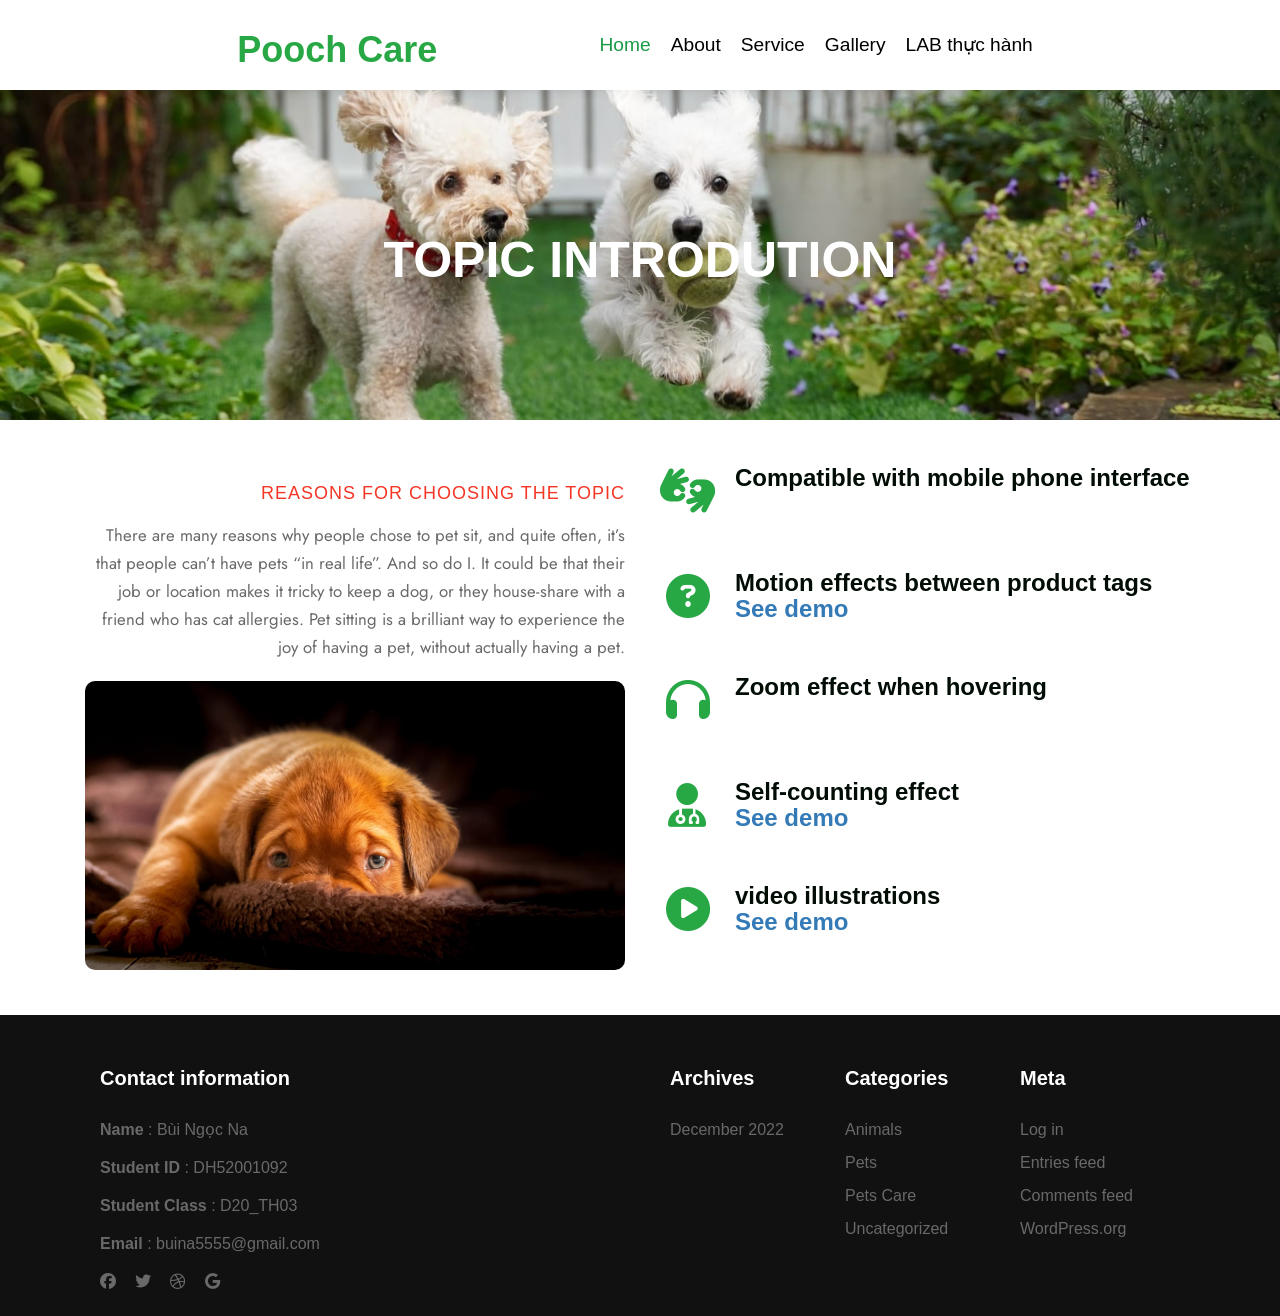
==== about.html @ baf22b52 "daud 1" ====
<!DOCTYPE html>
<html lang="en">
  <head>
    <link rel="stylesheet" href="./styleAbout.css" />
    <link rel="icon" href="./img/favicon-32x32.png" />
    <title>Poochcare Animal</title>
    <!-- Required meta tags -->
    <meta charset="utf-8" />
    <meta
      name="viewport"
      content="width=device-width, initial-scale=1, shrink-to-fit=no"
    />
    <!-- End required meta tags -->
    <!-- Bootstrap CSS -->
    <link
      rel="stylesheet"
      href="https://stackpath.bootstrapcdn.com/bootstrap/4.3.1/css/bootstrap.min.css"
      integrity="sha384-ggOyR0iXCbMQv3Xipma34MD+dH/1fQ784/j6cY/iJTQUOhcWr7x9JvoRxT2MZw1T"
      crossorigin="anonymous"
    />
    <link
      rel="stylesheet"
      href="https://cdnjs.cloudflare.com/ajax/libs/font-awesome/6.2.0/css/all.min.css"
    />
    <link
      href="//netdna.bootstrapcdn.com/bootstrap/3.0.0/css/bootstrap.min.css"
      rel="stylesheet"
    />
    <link
      rel="stylesheet"
      href="https://cdnjs.cloudflare.com/ajax/libs/OwlCarousel2/2.3.4/assets/owl.carousel.min.css"
      integrity="sha512-tS3S5qG0BlhnQROyJXvNjeEM4UpMXHrQfTGmbQ1gKmelCxlSEBUaxhRBj/EFTzpbP4RVSrpEikbmdJobCvhE3g=="
      crossorigin="anonymous"
      referrerpolicy="no-referrer"
    />
    <link
      rel="stylesheet"
      href="https://cdnjs.cloudflare.com/ajax/libs/OwlCarousel2/2.3.4/assets/owl.theme.default.min.css"
      integrity="sha512-sMXtMNL1zRzolHYKEujM2AqCLUR9F2C4/05cdbxjjLSRvMQIciEPCQZo++nk7go3BtSuK9kfa/s+a4f4i5pLkw=="
      crossorigin="anonymous"
      referrerpolicy="no-referrer"
    />
    <!-- End bootstrap CSS -->
  </head>
  <body>
    <!-- Start header -->
    <section class="header">
      <div class="container">
        <div class="logo">
          <h1>Pooch Care</h1>
        </div>
        <!-- Start navigation bar -->
        <div class="navigation">
          <div><a style="color: #189a46" href="./index.html">Home</a></div>
          <div><a href="./about.html">About</a></div>
          <div><a href="./service.html">Service</a></div>
          <div><a href="#">Gallery</a></div>
          <div><a href="#">LAB thực hành</a></div>
        </div>
        <!-- End navigation bar -->
      </div>
    </section>
    <div class="header-fixed-space-height"></div>
    <!-- End header -->
    <!-- Start breadcumb -->
    <section class="breadcumb text-center">
      <div class="breadcumb-bg breadcumb-bg-about py-sm-5 py-4">
        <div class="container py-2">
          <h2 class="title aboutBanner">TOPIC INTRODUTION</h2>
        </div>
      </div>
    </section>
    <!-- End breadcumb -->
    <!-- Start content -->
    <section class="content py-5">
      <div class="container py-lg-4">
        <div class="content-info-in">
          <div class="content-left col-lg-6 pr-lg-4 text-lg-right">
            <h6 class="sub-title">Reasons For Choosing The Topic</h6>
            <p>
              There are many reasons why people chose to pet sit, and quite
              often, it’s that people can’t have pets “in real life”. And so do
              I. It could be that their job or location makes it tricky to keep
              a dog, or they house-share with a friend who has cat allergies.
              Pet sitting is a brilliant way to experience the joy of having a
              pet, without actually having a pet.
            </p>
            <img src="./img/banner4.jpg" alt="" class="img-fluid mt-3" />
          </div>
          <div class="content-right col-lg-6 pl-lg-4">
            <div class="content-right-grid mb-lg-5 mb-4">
              <div class="col-md-2 content-right-icon">
                <div class="content-icon">
                  <i class="fa fa-american-sign-language-interpreting"></i>
                </div>
              </div>
              <div class="col-md-10 content-right-info">
                <h6>Compatible with mobile phone interface</h6>
              </div>
            </div>
            <div class="content-right-grid mb-lg-5 mb-4">
              <div class="col-md-2 content-right-icon">
                <div class="content-icon">
                  <i class="fa fa-question-circle"></i>
                </div>
              </div>
              <div class="col-md-10 content-right-info">
                <h6>
                  Motion effects between product tags <br />
                  <a href="./index.html#features">See demo</a>
                </h6>
              </div>
            </div>
            <div class="content-right-grid mb-lg-5 mb-4">
              <div class="col-md-2 content-right-icon">
                <div class="content-icon">
                  <i class="fa fa-headphones"></i>
                </div>
              </div>
              <div class="col-md-10 content-right-info">
                <h6>Zoom effect when hovering</h6>
              </div>
            </div>
            <div class="content-right-grid mb-lg-5 mb-4">
              <div class="col-md-2 content-right-icon">
                <div class="content-icon">
                  <i class="fa fa-user-md"></i>
                </div>
              </div>
              <div class="col-md-10 content-right-info">
                <h6>
                  Self-counting effect <br />
                  <a href="./index.html#stats">See demo</a>
                </h6>
              </div>
            </div>
            <div class="content-right-grid">
              <div class="col-md-2 content-right-icon">
                <div class="content-icon">
                  <i class="fa fa-play-circle"></i>
                </div>
              </div>
              <div class="col-md-10 content-right-info">
                <h6>
                  video illustrations <br />
                  <a href="./index.html#video-popup">See demo</a>
                </h6>
              </div>
            </div>
          </div>
        </div>
      </div>
    </section>
    <!-- End content -->
    <!-- Start footer -->
    <section class="footer">
      <footer class="footer-28">
        <div class="footer-bg-layer">
          <div class="container py-lg-3">
            <div class="footer-top d-flex">
              <div class="footer-list col-lg-6 mt-5 col-md-5">
                <h6 class="footer-title">Contact information</h6>
                <ul>
                  <li>
                    <p><strong>Name</strong> : Bùi Ngọc Na</p>
                  </li>
                  <li>
                    <p>
                      <strong>Student ID </strong>
                      : DH52001092
                    </p>
                  </li>
                  <li>
                    <p>
                      <strong>Student Class </strong>
                      : D20_TH03
                    </p>
                  </li>
                  <li>
                    <p>
                      <strong>Email</strong>
                      <a
                        href="mailto:
                            buina5555@gmail.com"
                      >
                        : buina5555@gmail.com
                      </a>
                    </p>
                  </li>
                </ul>
                <div class="footerSocial mt-3">
                  <ul class="social-icon">
                    <li class="facebook">
                      <a
                        href="https://www.facebook.com/w3layouts/"
                        title="Facebook"
                      >
                        <span class="fab fa-facebook" aria-hidden="true"></span>
                      </a>
                    </li>

                    <li class="twitter">
                      <a href="https://twitter.com/W3layouts" title="Twitter">
                        <span class="fab fa-twitter" aria-hidden="true"></span>
                      </a>
                    </li>

                    <li class="dribbble">
                      <a href="https://dribbble.com/w3layouts" title="Dribbble">
                        <span class="fab fa-dribbble" aria-hidden="true"></span>
                      </a>
                    </li>

                    <li class="google">
                      <a
                        href="https://myaccount.google.com/intro/profile"
                        title="Google"
                      >
                        <span class="fab fa-google" aria-hidden="true"></span>
                      </a>
                    </li>
                  </ul>
                </div>
              </div>
              <div class="col-lg-6 col-md-7">
                <div class="list-product">
                  <div class="col-sm-4 col-6 footer-list-product mt-5">
                    <div id="archive">
                      <h6 class="footer-title">Archives</h6>
                      <ul>
                        <li>
                          <a href="https://wp.w3layouts.com/poochcare/2020/12/"
                            >December 2022</a
                          >
                        </li>
                      </ul>
                    </div>
                  </div>
                  <div class="col-sm-4 col-6 footer-list-product mt-5">
                    <div id="Categories">
                      <h6 class="footer-title">Categories</h6>
                      <ul>
                        <li>
                          <a
                            href="https://wp.w3layouts.com/poochcare/category/animals/"
                            >Animals</a
                          >
                        </li>
                        <li>
                          <a
                            href="https://wp.w3layouts.com/poochcare/category/pets/"
                            >Pets</a
                          >
                        </li>
                        <li>
                          <a
                            href="https://wp.w3layouts.com/poochcare/category/pets-care/"
                            >Pets Care</a
                          >
                        </li>
                        <li>
                          <a
                            href="https://wp.w3layouts.com/poochcare/category/uncategorized/"
                            >Uncategorized</a
                          >
                        </li>
                      </ul>
                    </div>
                  </div>
                  <div class="col-sm-4 footer-list-product mt-5">
                    <div id="meta">
                      <h6 class="footer-title">Meta</h6>
                      <ul>
                        <li>
                          <a
                            href="https://wp.w3layouts.com/poochcare/wp-login.php"
                            >Log in</a
                          >
                        </li>
                        <li>
                          <a href="https://wp.w3layouts.com/poochcare/feed/"
                            >Entries feed</a
                          >
                        </li>
                        <li>
                          <a
                            href="https://wp.w3layouts.com/poochcare/comments/feed/"
                            >Comments feed</a
                          >
                        </li>
                        <li>
                          <a href="https://wordpress.org/">WordPress.org</a>
                        </li>
                      </ul>
                    </div>
                  </div>
                </div>
              </div>
            </div>
          </div>
        </div>
      </footer>
    </section>
    <!-- End footer -->
    <script
      src="https://cdnjs.cloudflare.com/ajax/libs/jquery/3.6.1/jquery.min.js"
      integrity="sha512-aVKKRRi/Q/YV+4mjoKBsE4x3H+BkegoM/em46NNlCqNTmUYADjBbeNefNxYV7giUp0VxICtqdrbqU7iVaeZNXA=="
      crossorigin="anonymous"
      referrerpolicy="no-referrer"
    ></script>
    <script
      src="https://cdnjs.cloudflare.com/ajax/libs/OwlCarousel2/2.3.4/owl.carousel.min.js"
      integrity="sha512-bPs7Ae6pVvhOSiIcyUClR7/q2OAsRiovw4vAkX+zJbw3ShAeeqezq50RIIcIURq7Oa20rW2n2q+fyXBNcU9lrw=="
      crossorigin="anonymous"
      referrerpolicy="no-referrer"
    ></script>
    <!-- Code injected by live-server -->
  </body>
</html>
---- styleAbout.css ----
/* import google font */
@import url("https://fonts.googleapis.com/css2?family=Jost:wght@500&display=swap");
:root {
  --green: #189a46;
  --bg-color: #fff;
  --slider-bg-color: #0c0c0c;
  --about-us: #f53626;
  --black-title: #000c04;
  --text: #696969;
  --border-radius: 10px;
  --bg-light: rgba(147, 107, 232, 0.05);
}
* {
  margin: 0;
  padding: 0;
  box-sizing: border-box;
}
html {
  overflow-x: hidden;
}
body {
  overflow-x: hidden;
  font-family: "Jost", sans-serif;
}
/* Start header */
.header {
    position: fixed;
    z-index: 999;
    width: 100%;
    height: 90px;
    box-shadow: 0 3px 9px rgb(0 0 0 / 5%);
    align-items: center;
    background-color: var(--bg-color);
  }
  .header .container {
    display: flex;
    justify-content: space-between;
    height: 100%;
    align-items: center;
  }
  .header .container .logo h1 {
    color: var(--green);
    font-size: 36px;
    font-weight: bolder;
  }
  .header .container .navigation {
    display: flex;
    justify-content: space-between;
  }
  .header .container .navigation > div {
    padding: 0 10px;
  }
  .header .container .navigation div a {
    text-decoration: none;
    color: black;
    font-size: 19.2px;
    display: block;
    position: relative;
  }
  .header .container .navigation div a:hover {
    color: var(--green);
    transition: all 0.4s linear;
  }
  .header .container .navigation div a::after {
    content: "";
    width: 0px;
    height: 2px;
    bottom: -2px;
    left: 0;
    background-color: var(--green);
    position: absolute;
    transition: all 0.4s linear;
  }
  .header .container .navigation div a:hover::after {
    width: 100%;
  }
  .fa-angle-down {
    margin-top: 9px;
    padding-right: 5px;
    color: #999;
    font-size: 10px;
  }
  .header-fixed-space-height {
    margin-top: 90px;
  }
  /* End header */
  /* Start breadcrumb */
  .breadcumb {
    height: 330px;
    background-image: url(./img/banner3.jpg);
    background-repeat: no-repeat;
    background-position: center;
    background-size: cover;
    position: relative;
    z-index: 0;
    display: grid;
    align-items: center;
    padding: 1em 0; 
  }
  .breadcumb h2{
    font-size: 50px;
    font-weight: 600;
    color: #fff;
  }
  /* End breadcrumb */
  /* Start content */
  .content .container .content-info-in {
    display: flex;
    flex-wrap: wrap;
    margin-right: -15px;
    margin-left: -15px;
  }
  .content .container .content-info-in .content-left .sub-title {
    font-size: 18px;
    font-weight: 400;
    text-transform: uppercase;
    line-height: 2em;
    letter-spacing: 1px;
    color: var(--about-us);
  }
  .content .container .content-info-in .content-left p {
    font-size: 1.2em;
    line-height: 28px;
    color: var(--text);
    font-family: 'Jost', sans-serif;
  }
  .content .container .content-info-in .content-left img {
    border-radius: var(--border-radius);
  }
  .content .container .content-info-in .content-right .content-right-grid {
    display: flex;
    flex-wrap: wrap;
    margin-right: -15px;
    margin-left: -15px;
  }
  .content .container .content-info-in .content-right .content-icon {
    color: var(--green);
    font-size: 44px;
    text-align: center;
  } 
  .content .container .content-info-in .content-right .content-icon i {
    margin-top: 4px;
    vertical-align: super;
  }
  .content .container .content-info-in .content-right .content-right-info {
    padding-left: 0;
  }
  .content .container .content-info-in .content-right .content-right-info h6{
    margin: 0px 0 6px 0;
    text-align: left;
    margin-bottom: 0;
    font-weight: 600;
    font-size: 24px;
    color: var(--black-title);
  }
  .content .container .content-info-in .content-right .content-right-grid:hover{
    transition: all 0.5s ease-in-out;
    scale: 1.1;
  }
  /* End content */
  /* Start Footer */
.footer-title {
    color: #fff;
    font-size: 20px;
    line-height: 26px;
    font-weight: 600;
    margin-bottom: 25px;
  }
  .footer-28 {
    background-color: #111;
  }
  .footer-28 ul li {
    list-style: none;
    margin-bottom: 5px;
  }
  .footer-28 ul li p {
    font-weight: normal;
    font-size: 16px;
    color: var(--text);
    line-height: 28px;
  }
  .footer-28 ul li a {
    font-weight: normal;
    font-size: 16px;
    color: var(--text);
    line-height: 28px;
  }
  .footer-28 ul.social-icon li{
    display: inline-block;
    margin-right: 15px;
    margin-bottom: 0;
  }
  /* End Footer */
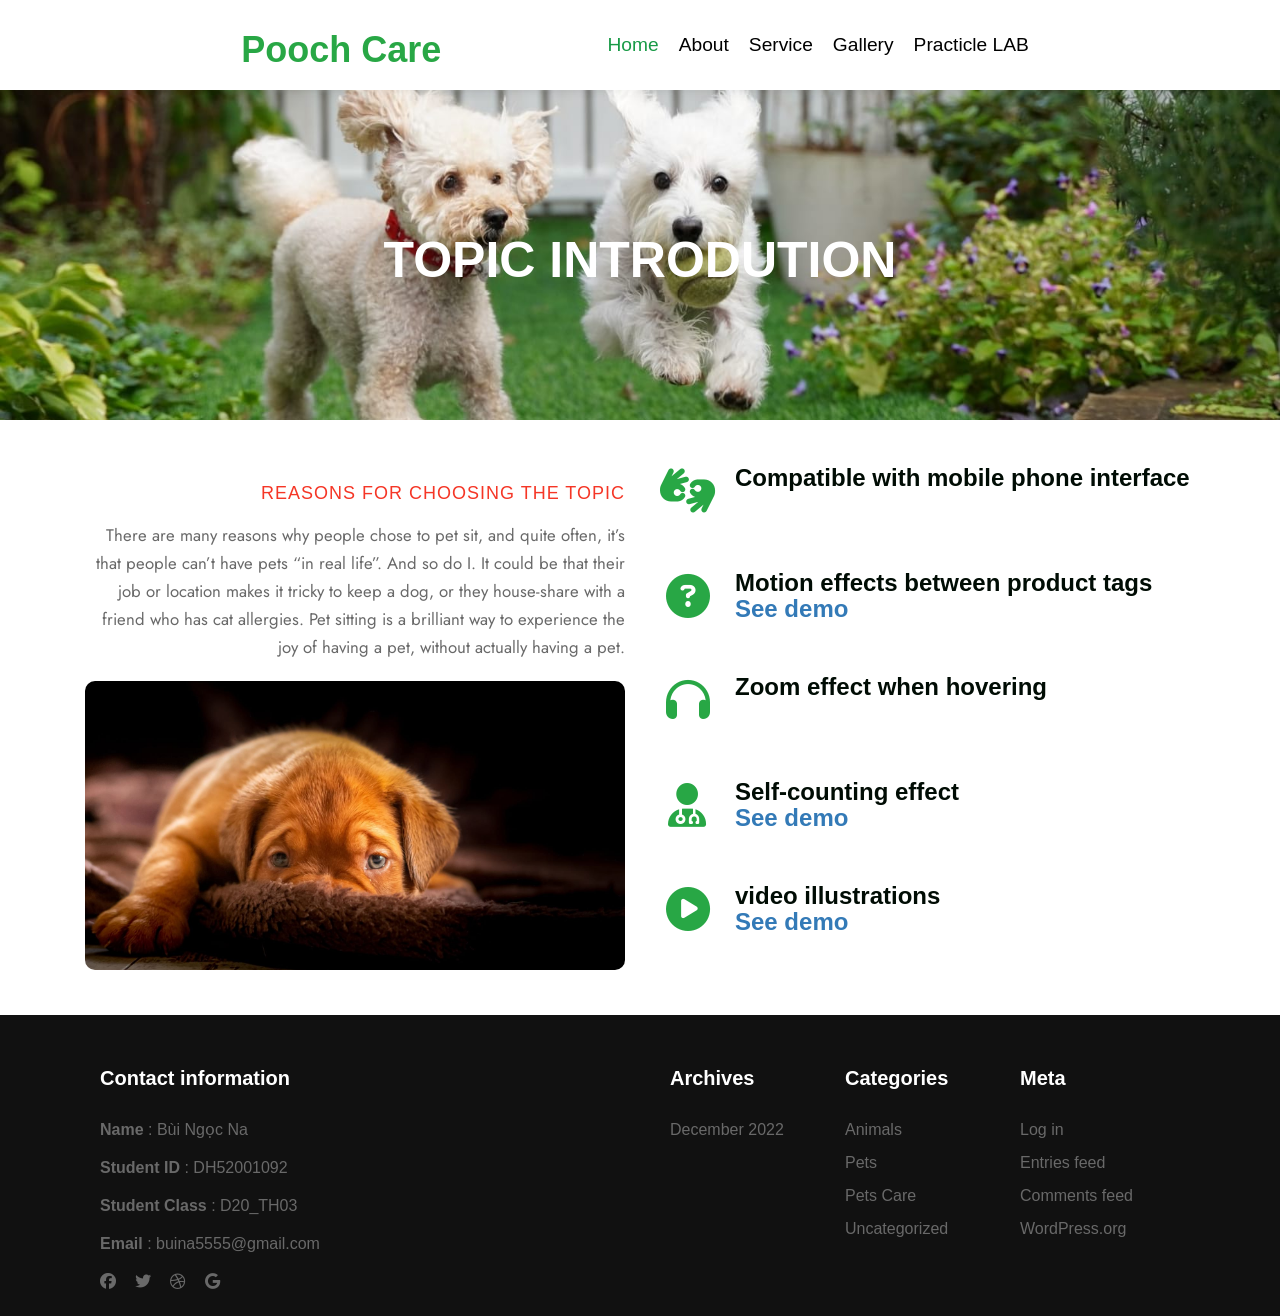
==== commit 700d9595: "abc" ====
--- a/about.html
+++ b/about.html
@@ -54,8 +54,8 @@
           <div><a style="color: #189a46" href="./index.html">Home</a></div>
           <div><a href="./about.html">About</a></div>
           <div><a href="./service.html">Service</a></div>
-          <div><a href="#">Gallery</a></div>
-          <div><a href="#">LAB thực hành</a></div>
+          <div><a href="./gallery.html">Gallery</a></div>
+          <div><a href="#">Practicle LAB</a></div>
         </div>
         <!-- End navigation bar -->
       </div>
@@ -316,4 +316,24 @@
     ></script>
     <!-- Code injected by live-server -->
   </body>
+  <script>
+    function ScrollToTop() {
+      window.scroll({ top: 0, left: 0, behavior: "smooth" });
+    }
+  </script>
+  <script
+    src="https://code.jquery.com/jquery-3.3.1.slim.min.js"
+    integrity="sha384-q8i/X+965DzO0rT7abK41JStQIAqVgRVzpbzo5smXKp4YfRvH+8abtTE1Pi6jizo"
+    crossorigin="anonymous"
+  ></script>
+  <script
+    src="https://cdnjs.cloudflare.com/ajax/libs/popper.js/1.14.7/umd/popper.min.js"
+    integrity="sha384-UO2eT0CpHqdSJQ6hJty5KVphtPhzWj9WO1clHTMGa3JDZwrnQq4sF86dIHNDz0W1"
+    crossorigin="anonymous"
+  ></script>
+  <script
+    src="https://stackpath.bootstrapcdn.com/bootstrap/4.3.1/js/bootstrap.min.js"
+    integrity="sha384-JjSmVgyd0p3pXB1rRibZUAYoIIy6OrQ6VrjIEaFf/nJGzIxFDsf4x0xIM+B07jRM"
+    crossorigin="anonymous"
+  ></script>
 </html>
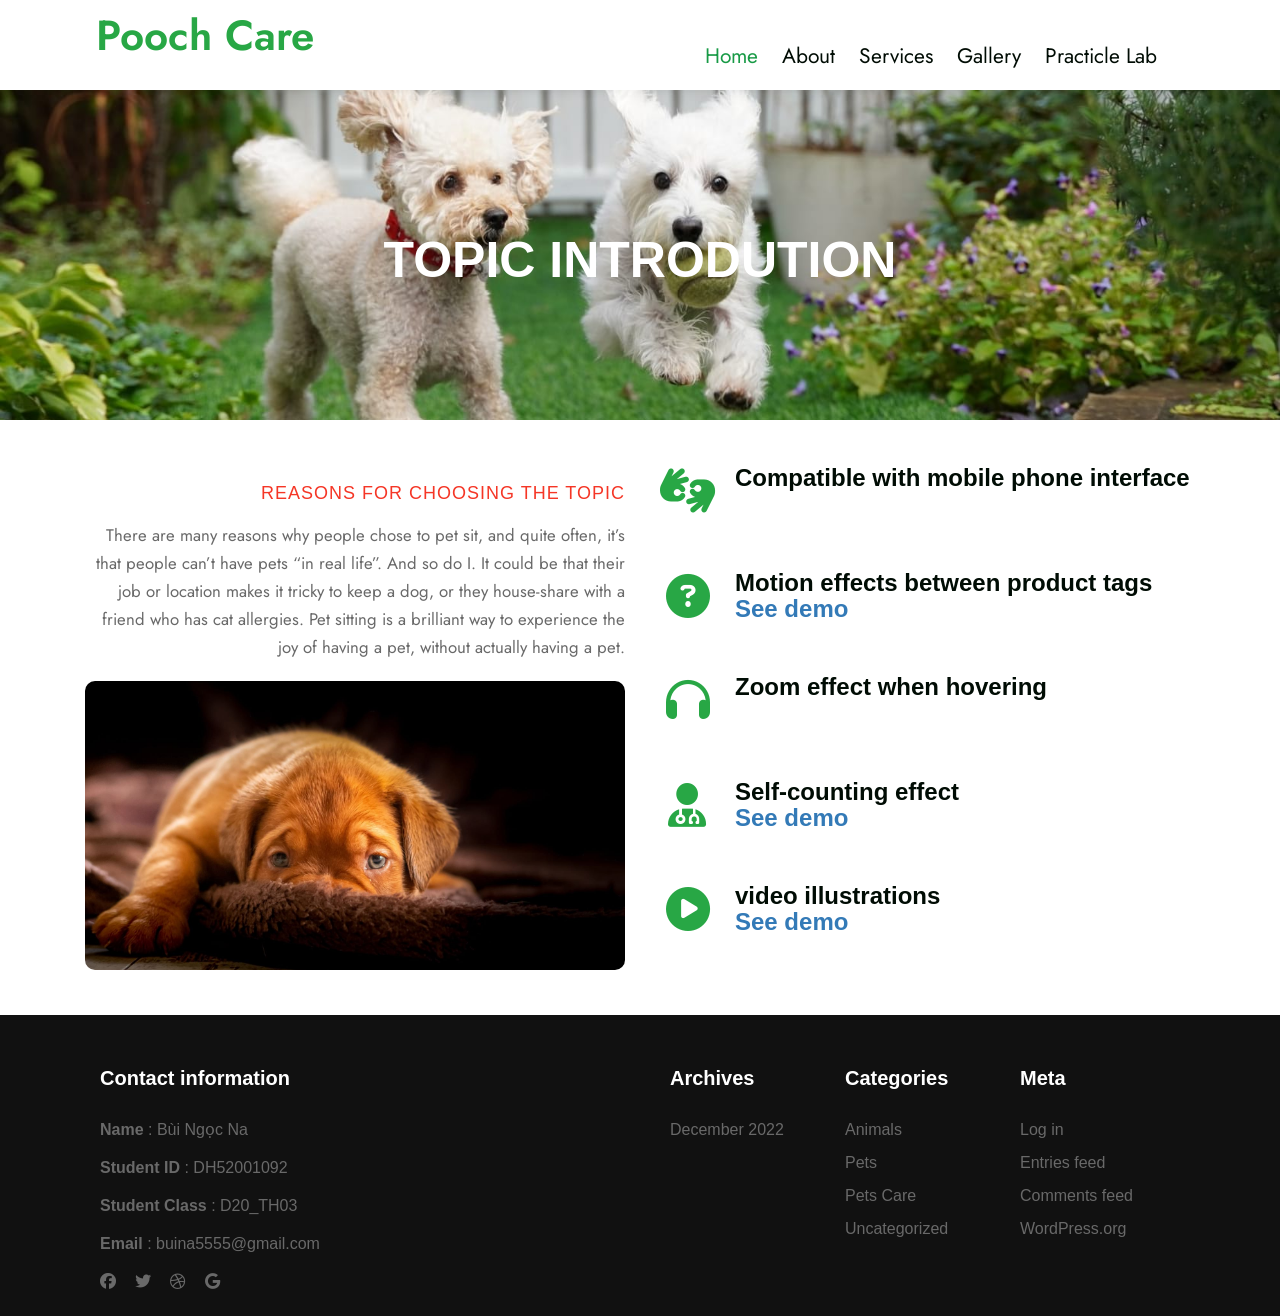
==== commit d531c149: "lasted" ====
--- a/about.html
+++ b/about.html
@@ -44,23 +44,67 @@
   </head>
   <body>
     <!-- Start header -->
-    <section class="header">
-      <div class="container">
-        <div class="logo">
-          <h1>Pooch Care</h1>
+    <header id="site-header" class="main-header fixed-top nav-fixed">
+      <div class="container" id="ctn">
+        <div class="navbar navbar-expand-lg">
+          <h1><a href="./index.html" class="navbar-brand">Pooch Care</a></h1>
+          <div
+            class="navbar-collapse"
+            style="display: contents"
+            id="navbar-content"
+          >
+            <ul id="primary-menu" class="navbar-nav ml-auto">
+              <li
+                id="menu-item-26"
+                class="menu-item menu-item-type-post_type menu-item-object-page menu-item-home current-menu-item page_item page-item-8 current_page_item menu-item-26 nav-item active"
+              >
+                <a
+                  href="./index.html"
+                  class="nav-link active"
+                  style="color: #189a46"
+                  >Home</a
+                >
+              </li>
+              <li
+                id="menu-item-25"
+                class="menu-item menu-item-type-post_type menu-item-object-page menu-item-25 nav-item"
+              >
+                <a href="./about.html" class="nav-link">About</a>
+              </li>
+              <li
+                id="menu-item-24"
+                class="menu-item menu-item-type-post_type menu-item-object-page menu-item-24 nav-item"
+              >
+                <a href="./service.html" class="nav-link">Services</a>
+              </li>
+              <li
+                id="menu-item-23"
+                class="menu-item menu-item-type-post_type menu-item-object-page menu-item-23 nav-item"
+              >
+                <a href="./gallery.html" class="nav-link">Gallery</a>
+              </li>
+              <li
+                id="menu-item-24"
+                class="menu-item menu-item-type-post_type menu-item-object-page menu-item-24 nav-item"
+              >
+                <a href="./service.html" class="nav-link">Practicle Lab</a>
+              </li>
+              
+            </ul>
+            <div id="icon-response">
+                <a
+                  href="javascript:void(0);"
+                  class="icon"
+                  onclick="myFunction()"
+                >
+                  <i class="fa fa-bars"></i>
+                </a>
+              </div>
+          </div>
         </div>
-        <!-- Start navigation bar -->
-        <div class="navigation">
-          <div><a style="color: #189a46" href="./index.html">Home</a></div>
-          <div><a href="./about.html">About</a></div>
-          <div><a href="./service.html">Service</a></div>
-          <div><a href="./gallery.html">Gallery</a></div>
-          <div><a href="#">Practicle LAB</a></div>
-        </div>
-        <!-- End navigation bar -->
       </div>
-    </section>
-    <div class="header-fixed-space-height"></div>
+    </header>
+    <div class="header-fixed-space-height" style="margin-top: 90px;"></div>
     <!-- End header -->
     <!-- Start breadcumb -->
     <section class="breadcumb text-center">
@@ -317,6 +361,28 @@
     <!-- Code injected by live-server -->
   </body>
   <script>
+    function myFunction() {
+      var x = document.getElementById("primary-menu");
+      var y = document.getElementById("site-header");
+      var z = document.getElementById("ctn");
+      if (y.className === "main-header fixed-top nav-fixed") {
+        y.className += " response";
+      } else {
+        y.className = "main-header fixed-top nav-fixed";
+      }
+      if (x.className === "navbar-nav ml-auto") {
+        x.className += " response";
+      } else {
+        x.className = "navbar-nav ml-auto";
+      }
+      if (z.className === "container") {
+        z.className += " response";
+      } else {
+        z.className = "container";
+      }
+    }
+  </script>
+  <script>
     function ScrollToTop() {
       window.scroll({ top: 0, left: 0, behavior: "smooth" });
     }
--- a/styleAbout.css
+++ b/styleAbout.css
@@ -23,171 +23,255 @@
   font-family: "Jost", sans-serif;
 }
 /* Start header */
-.header {
-    position: fixed;
-    z-index: 999;
-    width: 100%;
-    height: 90px;
-    box-shadow: 0 3px 9px rgb(0 0 0 / 5%);
-    align-items: center;
-    background-color: var(--bg-color);
-  }
-  .header .container {
-    display: flex;
-    justify-content: space-between;
-    height: 100%;
-    align-items: center;
-  }
-  .header .container .logo h1 {
-    color: var(--green);
-    font-size: 36px;
-    font-weight: bolder;
-  }
-  .header .container .navigation {
-    display: flex;
-    justify-content: space-between;
-  }
-  .header .container .navigation > div {
-    padding: 0 10px;
-  }
-  .header .container .navigation div a {
-    text-decoration: none;
-    color: black;
-    font-size: 19.2px;
+#site-header {
+  background-color: var(--bg-color);
+}
+.main-header {
+  padding: 0px;
+  transition: all 0.4s ease 0s;
+  height: 90px;
+  display: grid;
+  align-items: center;
+  box-shadow: 0 3px 9px rgb(0 0 0 / 5%);
+  color: var(--bg-color);
+}
+.navbar {
+  margin: 0;
+  justify-content: unset;
+}
+.navbar a.navbar-brand {
+  margin: 0;
+  padding: 0;
+  font-size: 42px;
+  font-weight: 600;
+  text-transform: capitalize;
+  color: var(--green);
+  font-family: "Jost", sans-serif;
+}
+.navbar-collaspe {
+  display: flex !important;
+}
+ul.navbar-nav {
+  display: flex;
+  padding-left: 0;
+  list-style: none;
+  font-family: "Jost", sans-serif;
+  padding-top: 20px;
+}
+ul.navbar-nav li.nav-item {
+  padding: 0 12px;
+  transition: all 0.5s ease;
+  position: relative;
+}
+ul.navbar-nav li.nav-item .nav-link {
+  text-transform: capitalize;
+  transition: all 0.5s ease;
+  padding: 14px 0;
+  font-size: 1.5em;
+  font-weight: 400;
+  position: relative;
+  color: var(--black-title);
+}
+ul.navbar-nav li.nav-item .nav-link:hover {
+  color: var(--green);
+  transition: all 0.4s linear;
+}
+ul.navbar-nav li.nav-item .nav-link::after {
+  content: "";
+  width: 0px;
+  height: 2px;
+  bottom: 0;
+  left: 0;
+  background-color: var(--green);
+  position: absolute;
+  transition: all 0.4s linear;
+}
+ul.navbar-nav li.nav-item .nav-link:hover::after {
+  width: 100%;
+}
+a.icon {
+  display: none;
+  color: #fff;
+  font-size: 20px;
+}
+@media screen and (max-width: 1000px) {
+  li.nav-item {
+    display: none;
+  }
+  .navbar {
+    margin: 0;
+    justify-content: unset !important;
+  }
+  .navbar a.icon {
+    float: right;
     display: block;
-    position: relative;
-  }
-  .header .container .navigation div a:hover {
-    color: var(--green);
-    transition: all 0.4s linear;
-  }
-  .header .container .navigation div a::after {
-    content: "";
-    width: 0px;
-    height: 2px;
-    bottom: -2px;
+  }
+  #site-header .container {
+    position: absolute;
+    left: 10.5%;
+    top: 8%;
+  }
+}
+@media screen and (max-width: 1000px) {
+  #site-header.response {
+    height: 375px;
+  }
+  #site-header .container.response {
+    position: absolute;
+    left: 10.5%;
+    top: 8%;
+  }
+  ul.navbar-nav.response {
+    position: absolute;
+    top: 41px;
     left: 0;
-    background-color: var(--green);
-    position: absolute;
-    transition: all 0.4s linear;
-  }
-  .header .container .navigation div a:hover::after {
-    width: 100%;
-  }
-  .fa-angle-down {
-    margin-top: 9px;
-    padding-right: 5px;
-    color: #999;
-    font-size: 10px;
-  }
-  .header-fixed-space-height {
-    margin-top: 90px;
-  }
-  /* End header */
-  /* Start breadcrumb */
-  .breadcumb {
-    height: 330px;
-    background-image: url(./img/banner3.jpg);
-    background-repeat: no-repeat;
-    background-position: center;
-    background-size: cover;
-    position: relative;
-    z-index: 0;
-    display: grid;
-    align-items: center;
-    padding: 1em 0; 
-  }
-  .breadcumb h2{
-    font-size: 50px;
-    font-weight: 600;
+  }
+  a.icon {
+    position: absolute;
+    right: 10px;
+    top: 12px;
+    padding: 10px 15px;
+    background-color: #116e32;
+    border-radius: var(--border-radius);
+    margin-bottom: 10px;
+  }
+
+  a.icon:link {
     color: #fff;
   }
-  /* End breadcrumb */
-  /* Start content */
-  .content .container .content-info-in {
-    display: flex;
-    flex-wrap: wrap;
-    margin-right: -15px;
-    margin-left: -15px;
-  }
-  .content .container .content-info-in .content-left .sub-title {
-    font-size: 18px;
-    font-weight: 400;
-    text-transform: uppercase;
-    line-height: 2em;
-    letter-spacing: 1px;
-    color: var(--about-us);
-  }
-  .content .container .content-info-in .content-left p {
-    font-size: 1.2em;
-    line-height: 28px;
-    color: var(--text);
-    font-family: 'Jost', sans-serif;
-  }
-  .content .container .content-info-in .content-left img {
+  ul.navbar-nav.response li.nav-item {
+    /* display: contents; */
+    float: none;
+    display: block;
+    text-align: left;
+  }
+}
+@media screen and (max-width: 576px) {
+  #site-header .container {
+    position: absolute;
+    left: 3.5%;
+    top: 8%;
+  }
+  #site-header .container.response {
+    position: absolute;
+    left: 3.5%;
+    top: 8%;
+  }
+  a.icon {
+    position: absolute;
+    right: 35px;
+    top: 12px;
+    padding: 10px 15px;
+    background-color: #116e32;
     border-radius: var(--border-radius);
-  }
-  .content .container .content-info-in .content-right .content-right-grid {
-    display: flex;
-    flex-wrap: wrap;
-    margin-right: -15px;
-    margin-left: -15px;
-  }
-  .content .container .content-info-in .content-right .content-icon {
-    color: var(--green);
-    font-size: 44px;
-    text-align: center;
-  } 
-  .content .container .content-info-in .content-right .content-icon i {
-    margin-top: 4px;
-    vertical-align: super;
-  }
-  .content .container .content-info-in .content-right .content-right-info {
-    padding-left: 0;
-  }
-  .content .container .content-info-in .content-right .content-right-info h6{
-    margin: 0px 0 6px 0;
-    text-align: left;
-    margin-bottom: 0;
-    font-weight: 600;
-    font-size: 24px;
-    color: var(--black-title);
-  }
-  .content .container .content-info-in .content-right .content-right-grid:hover{
-    transition: all 0.5s ease-in-out;
-    scale: 1.1;
-  }
-  /* End content */
-  /* Start Footer */
+    margin-bottom: 10px;
+  }
+}
+/* End header */
+/* Start breadcrumb */
+.breadcumb {
+  height: 330px;
+  background-image: url(./img/banner3.jpg);
+  background-repeat: no-repeat;
+  background-position: center;
+  background-size: cover;
+  position: relative;
+  z-index: 0;
+  display: grid;
+  align-items: center;
+  padding: 1em 0;
+}
+.breadcumb h2 {
+  font-size: 50px;
+  font-weight: 600;
+  color: #fff;
+}
+/* End breadcrumb */
+/* Start content */
+.content .container .content-info-in {
+  display: flex;
+  flex-wrap: wrap;
+  margin-right: -15px;
+  margin-left: -15px;
+}
+.content .container .content-info-in .content-left .sub-title {
+  font-size: 18px;
+  font-weight: 400;
+  text-transform: uppercase;
+  line-height: 2em;
+  letter-spacing: 1px;
+  color: var(--about-us);
+}
+.content .container .content-info-in .content-left p {
+  font-size: 1.2em;
+  line-height: 28px;
+  color: var(--text);
+  font-family: "Jost", sans-serif;
+}
+.content .container .content-info-in .content-left img {
+  border-radius: var(--border-radius);
+}
+.content .container .content-info-in .content-right .content-right-grid {
+  display: flex;
+  flex-wrap: wrap;
+  margin-right: -15px;
+  margin-left: -15px;
+}
+.content .container .content-info-in .content-right .content-icon {
+  color: var(--green);
+  font-size: 44px;
+  text-align: center;
+}
+.content .container .content-info-in .content-right .content-icon i {
+  margin-top: 4px;
+  vertical-align: super;
+}
+.content .container .content-info-in .content-right .content-right-info {
+  padding-left: 0;
+}
+.content .container .content-info-in .content-right .content-right-info h6 {
+  margin: 0px 0 6px 0;
+  text-align: left;
+  margin-bottom: 0;
+  font-weight: 600;
+  font-size: 24px;
+  color: var(--black-title);
+}
+.content .container .content-info-in .content-right .content-right-grid:hover {
+  transition: all 0.5s ease-in-out;
+  scale: 1.1;
+}
+/* End content */
+/* Start Footer */
 .footer-title {
-    color: #fff;
-    font-size: 20px;
-    line-height: 26px;
-    font-weight: 600;
-    margin-bottom: 25px;
-  }
-  .footer-28 {
-    background-color: #111;
-  }
-  .footer-28 ul li {
-    list-style: none;
-    margin-bottom: 5px;
-  }
-  .footer-28 ul li p {
-    font-weight: normal;
-    font-size: 16px;
-    color: var(--text);
-    line-height: 28px;
-  }
-  .footer-28 ul li a {
-    font-weight: normal;
-    font-size: 16px;
-    color: var(--text);
-    line-height: 28px;
-  }
-  .footer-28 ul.social-icon li{
-    display: inline-block;
-    margin-right: 15px;
-    margin-bottom: 0;
-  }
-  /* End Footer */+  color: #fff;
+  font-size: 20px;
+  line-height: 26px;
+  font-weight: 600;
+  margin-bottom: 25px;
+}
+.footer-28 {
+  background-color: #111;
+}
+.footer-28 ul li {
+  list-style: none;
+  margin-bottom: 5px;
+}
+.footer-28 ul li p {
+  font-weight: normal;
+  font-size: 16px;
+  color: var(--text);
+  line-height: 28px;
+}
+.footer-28 ul li a {
+  font-weight: normal;
+  font-size: 16px;
+  color: var(--text);
+  line-height: 28px;
+}
+.footer-28 ul.social-icon li {
+  display: inline-block;
+  margin-right: 15px;
+  margin-bottom: 0;
+}
+/* End Footer */
